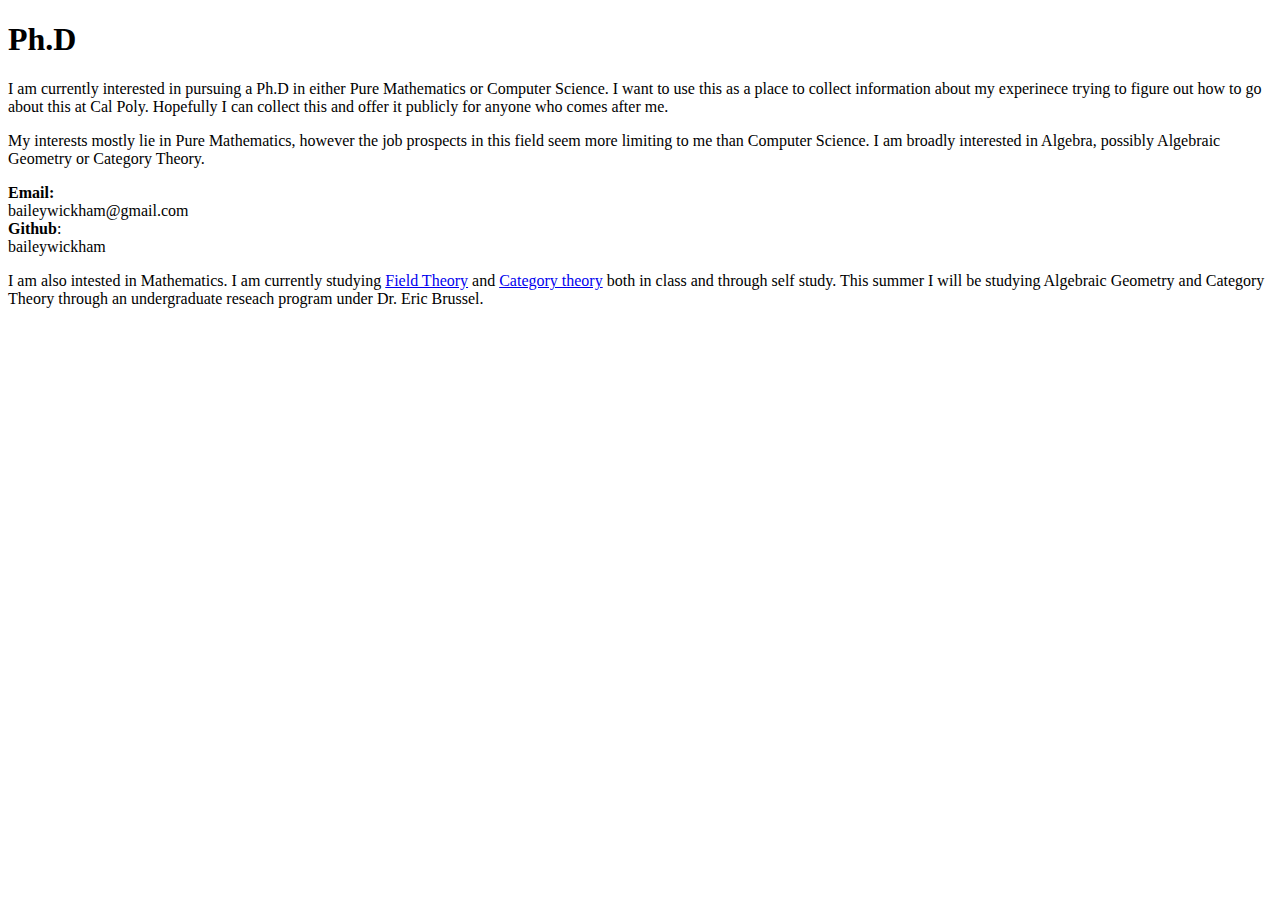
==== phd/index.html @ 2632ed6a "add phd resources" ====
<!DOCTYPE html>
<html>
<head>
<link rel="stylesheet" href="tufte.css"/>
<title>Ph.D</title>
</head>

<body>

<h1>Ph.D</h1>
<p class=subtitle>  </p>
<section>
    <p>I am currently interested in pursuing a Ph.D in either Pure Mathematics or Computer Science. I want to use this as a place to collect information about my experinece trying to figure out how to go about this at Cal Poly. Hopefully I can collect this and offer it publicly for anyone who comes after me.</p>

    <p> My interests mostly lie in Pure Mathematics, however the job prospects in this field seem more limiting to me than Computer Science. I am broadly interested in Algebra, possibly Algebraic Geometry or Category Theory.
    <p>
    <span class="marginnote">
        <b>Email:</b> </br>baileywickham@gmail.com </br>
        <b>Github</b>:</br> baileywickham
    </span>
    </p>

    <p>I am also intested in Mathematics. I am currently studying <a href="https://en.wikipedia.org/wiki/Field_(mathematics)">Field Theory</a> and <a href="https://en.wikipedia.org/wiki/Category_theory">Category theory</a> both in class and through self study. This summer I will be studying Algebraic Geometry and Category Theory through an undergraduate reseach program under Dr. Eric Brussel.

</section>

</body>

</html>
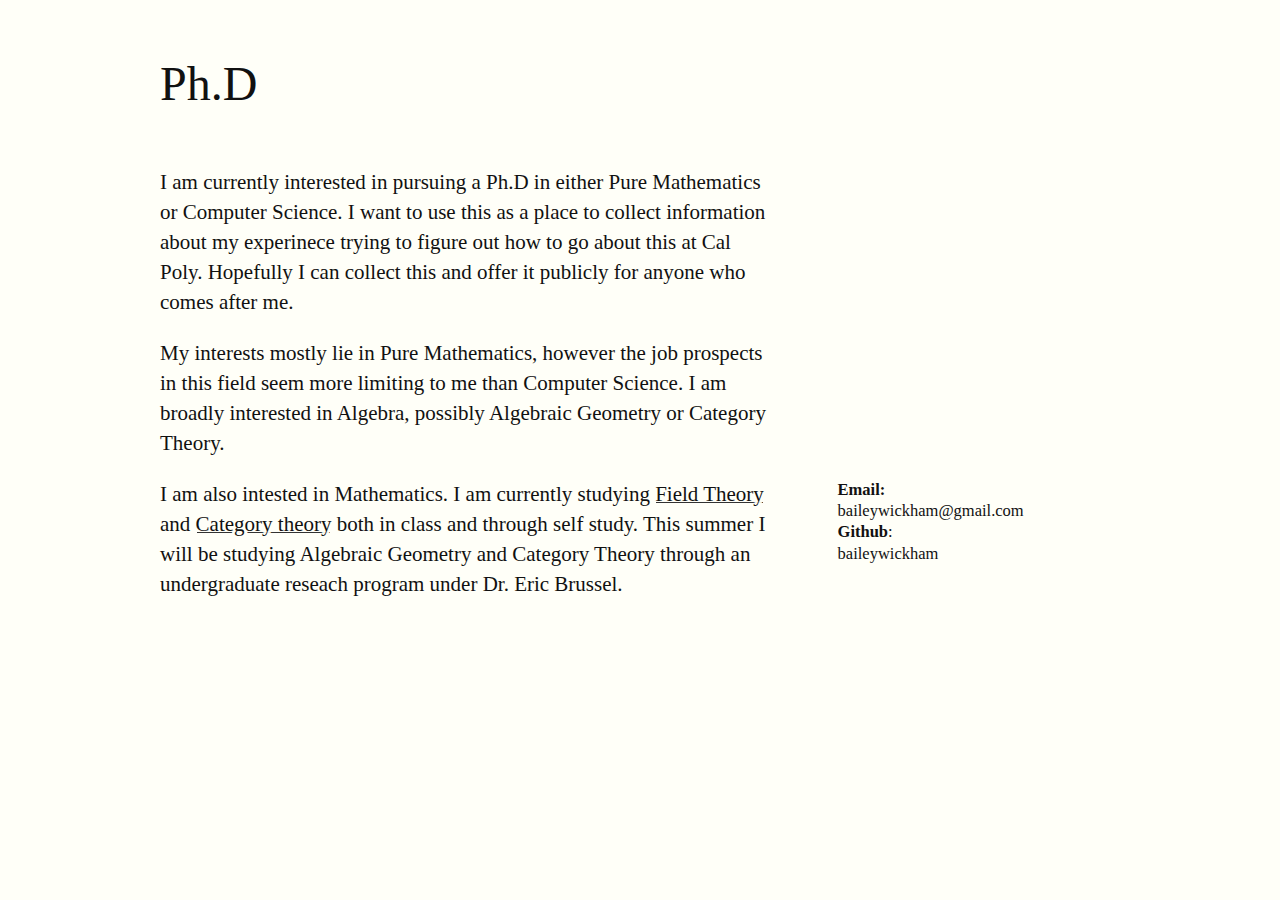
==== commit 81ea182a: "update url" ====
--- a/phd/index.html
+++ b/phd/index.html
@@ -1,7 +1,7 @@
 <!DOCTYPE html>
 <html>
 <head>
-<link rel="stylesheet" href="tufte.css"/>
+<link rel="stylesheet" href="../tufte.css"/>
 <title>Ph.D</title>
 </head>
 
--- a/tufte.css
+++ b/tufte.css
@@ -0,0 +1,287 @@
+@charset "UTF-8";
+
+/* Import ET Book styles
+   adapted from https://github.com/edwardtufte/et-book/blob/gh-pages/et-book.css */
+
+@font-face { font-family: "et-book";
+             src: url("et-book/et-book-roman-line-figures/et-book-roman-line-figures.eot");
+             src: url("et-book/et-book-roman-line-figures/et-book-roman-line-figures.eot?#iefix") format("embedded-opentype"), url("et-book/et-book-roman-line-figures/et-book-roman-line-figures.woff") format("woff"), url("et-book/et-book-roman-line-figures/et-book-roman-line-figures.ttf") format("truetype"), url("et-book/et-book-roman-line-figures/et-book-roman-line-figures.svg#etbookromanosf") format("svg");
+             font-weight: normal;
+             font-style: normal; }
+
+@font-face { font-family: "et-book";
+             src: url("et-book/et-book-display-italic-old-style-figures/et-book-display-italic-old-style-figures.eot");
+             src: url("et-book/et-book-display-italic-old-style-figures/et-book-display-italic-old-style-figures.eot?#iefix") format("embedded-opentype"), url("et-book/et-book-display-italic-old-style-figures/et-book-display-italic-old-style-figures.woff") format("woff"), url("et-book/et-book-display-italic-old-style-figures/et-book-display-italic-old-style-figures.ttf") format("truetype"), url("et-book/et-book-display-italic-old-style-figures/et-book-display-italic-old-style-figures.svg#etbookromanosf") format("svg");
+             font-weight: normal;
+             font-style: italic; }
+
+@font-face { font-family: "et-book";
+             src: url("et-book/et-book-bold-line-figures/et-book-bold-line-figures.eot");
+             src: url("et-book/et-book-bold-line-figures/et-book-bold-line-figures.eot?#iefix") format("embedded-opentype"), url("et-book/et-book-bold-line-figures/et-book-bold-line-figures.woff") format("woff"), url("et-book/et-book-bold-line-figures/et-book-bold-line-figures.ttf") format("truetype"), url("et-book/et-book-bold-line-figures/et-book-bold-line-figures.svg#etbookromanosf") format("svg");
+             font-weight: bold;
+             font-style: normal; }
+
+@font-face { font-family: "et-book-roman-old-style";
+             src: url("et-book/et-book-roman-old-style-figures/et-book-roman-old-style-figures.eot");
+             src: url("et-book/et-book-roman-old-style-figures/et-book-roman-old-style-figures.eot?#iefix") format("embedded-opentype"), url("et-book/et-book-roman-old-style-figures/et-book-roman-old-style-figures.woff") format("woff"), url("et-book/et-book-roman-old-style-figures/et-book-roman-old-style-figures.ttf") format("truetype"), url("et-book/et-book-roman-old-style-figures/et-book-roman-old-style-figures.svg#etbookromanosf") format("svg");
+             font-weight: normal;
+             font-style: normal; }
+
+/* Tufte CSS styles */
+html { font-size: 15px; }
+
+body { width: 87.5%;
+       margin-left: auto;
+       margin-right: auto;
+       padding-left: 12.5%;
+       font-family: et-book, Palatino, "Palatino Linotype", "Palatino LT STD", "Book Antiqua", Georgia, serif;
+       background-color: #fffff8;
+       color: #111;
+       max-width: 1400px;
+       counter-reset: sidenote-counter; }
+
+h1 { font-weight: 400;
+     margin-top: 4rem;
+     margin-bottom: 1.5rem;
+     font-size: 3.2rem;
+     line-height: 1; }
+
+h2 { font-style: italic;
+     font-weight: 400;
+     margin-top: 2.1rem;
+     margin-bottom: 1.4rem;
+     font-size: 2.2rem;
+     line-height: 1; }
+
+h3 { font-style: italic;
+     font-weight: 400;
+     font-size: 1.7rem;
+     margin-top: 2rem;
+     margin-bottom: 1.4rem;
+     line-height: 1; }
+
+hr { display: block;
+     height: 1px;
+     width: 55%;
+     border: 0;
+     border-top: 1px solid #ccc;
+     margin: 1em 0;
+     padding: 0; }
+
+p.subtitle { font-style: italic;
+             margin-top: 1rem;
+             margin-bottom: 1rem;
+             font-size: 1.8rem;
+             display: block;
+             line-height: 1; }
+
+.numeral { font-family: et-book-roman-old-style; }
+
+.danger { color: red; }
+
+.button {
+  background-color: #111; /* Green */
+  border: none;
+  color: white;
+  padding: 15px 32px;
+  text-align: center;
+  text-decoration: none;
+  display: inline-block;
+  font-size: 16px;
+}
+
+article { position: relative;
+          padding: 5rem 0rem; }
+
+section { padding-top: 1rem;
+          padding-bottom: 1rem; }
+
+p, ol, ul { font-size: 1.4rem;
+            line-height: 2rem; }
+
+p { margin-top: 1.4rem;
+    margin-bottom: 1.4rem;
+    padding-right: 0;
+    vertical-align: baseline; }
+
+/* Chapter Epigraphs */
+div.epigraph { margin: 5em 0; }
+
+div.epigraph > blockquote { margin-top: 3em;
+                            margin-bottom: 3em; }
+
+div.epigraph > blockquote, div.epigraph > blockquote > p { font-style: italic; }
+
+div.epigraph > blockquote > footer { font-style: normal; }
+
+div.epigraph > blockquote > footer > cite { font-style: italic; }
+/* end chapter epigraphs styles */
+
+blockquote { font-size: 1.4rem; }
+
+blockquote p { width: 55%;
+               margin-right: 40px; }
+
+blockquote footer { width: 55%;
+                    font-size: 1.1rem;
+                    text-align: right; }
+
+section > p, section > footer, section > table { width: 55%; }
+
+/* 50 + 5 == 55, to be the same width as paragraph */
+section > ol, section > ul { width: 50%;
+                             -webkit-padding-start: 5%; }
+
+li:not(:first-child) { margin-top: 0.25rem; }
+
+figure { padding: 0;
+         border: 0;
+         font-size: 100%;
+         font: inherit;
+         vertical-align: baseline;
+         max-width: 55%;
+         -webkit-margin-start: 0;
+         -webkit-margin-end: 0;
+         margin: 0 0 3em 0; }
+
+figcaption { float: right;
+             clear: right;
+             margin-top: 0;
+             margin-bottom: 0;
+             font-size: 1.1rem;
+             line-height: 1.6;
+             vertical-align: baseline;
+             position: relative;
+             max-width: 40%; }
+
+figure.fullwidth figcaption { margin-right: 24%; }
+
+/* Links: replicate underline that clears descenders */
+a:link, a:visited { color: inherit; }
+
+a:link { text-decoration: none;
+         background: -webkit-linear-gradient(#fffff8, #fffff8), -webkit-linear-gradient(#fffff8, #fffff8), -webkit-linear-gradient(#333, #333);
+         background: linear-gradient(#fffff8, #fffff8), linear-gradient(#fffff8, #fffff8), linear-gradient(#333, #333);
+         -webkit-background-size: 0.05em 1px, 0.05em 1px, 1px 1px;
+         -moz-background-size: 0.05em 1px, 0.05em 1px, 1px 1px;
+         background-size: 0.05em 1px, 0.05em 1px, 1px 1px;
+         background-repeat: no-repeat, no-repeat, repeat-x;
+         text-shadow: 0.03em 0 #fffff8, -0.03em 0 #fffff8, 0 0.03em #fffff8, 0 -0.03em #fffff8, 0.06em 0 #fffff8, -0.06em 0 #fffff8, 0.09em 0 #fffff8, -0.09em 0 #fffff8, 0.12em 0 #fffff8, -0.12em 0 #fffff8, 0.15em 0 #fffff8, -0.15em 0 #fffff8;
+         background-position: 0% 93%, 100% 93%, 0% 93%; }
+
+@media screen and (-webkit-min-device-pixel-ratio: 0) { a:link { background-position-y: 87%, 87%, 87%; } }
+
+a:link::selection { text-shadow: 0.03em 0 #b4d5fe, -0.03em 0 #b4d5fe, 0 0.03em #b4d5fe, 0 -0.03em #b4d5fe, 0.06em 0 #b4d5fe, -0.06em 0 #b4d5fe, 0.09em 0 #b4d5fe, -0.09em 0 #b4d5fe, 0.12em 0 #b4d5fe, -0.12em 0 #b4d5fe, 0.15em 0 #b4d5fe, -0.15em 0 #b4d5fe;
+                    background: #b4d5fe; }
+
+a:link::-moz-selection { text-shadow: 0.03em 0 #b4d5fe, -0.03em 0 #b4d5fe, 0 0.03em #b4d5fe, 0 -0.03em #b4d5fe, 0.06em 0 #b4d5fe, -0.06em 0 #b4d5fe, 0.09em 0 #b4d5fe, -0.09em 0 #b4d5fe, 0.12em 0 #b4d5fe, -0.12em 0 #b4d5fe, 0.15em 0 #b4d5fe, -0.15em 0 #b4d5fe;
+                         background: #b4d5fe; }
+
+/* Sidenotes, margin notes, figures, captions */
+img { max-width: 100%; }
+
+.sidenote, .marginnote { float: right;
+                         clear: right;
+                         margin-right: -60%;
+                         width: 50%;
+                         margin-top: 0;
+                         margin-bottom: 0;
+                         font-size: 1.1rem;
+                         line-height: 1.3;
+                         vertical-align: baseline;
+                         position: relative; }
+
+.sidenote-number { counter-increment: sidenote-counter; }
+
+.sidenote-number:after, .sidenote:before { font-family: et-book-roman-old-style;
+                                           position: relative;
+                                           vertical-align: baseline; }
+
+.sidenote-number:after { content: counter(sidenote-counter);
+                         font-size: 1rem;
+                         top: -0.5rem;
+                         left: 0.1rem; }
+
+.sidenote:before { content: counter(sidenote-counter) " ";
+                   font-size: 1rem;
+                   top: -0.5rem; }
+
+blockquote .sidenote, blockquote .marginnote { margin-right: -82%;
+                                               min-width: 59%;
+                                               text-align: left; }
+
+div.fullwidth, table.fullwidth { width: 100%; }
+
+div.table-wrapper { overflow-x: auto;
+                    font-family: "Trebuchet MS", "Gill Sans", "Gill Sans MT", sans-serif; }
+
+.sans { font-family: "Gill Sans", "Gill Sans MT", Calibri, sans-serif;
+        letter-spacing: .03em; }
+
+code { font-family: Consolas, "Liberation Mono", Menlo, Courier, monospace;
+       font-size: 1.0rem;
+       line-height: 1.42; }
+
+.sans > code { font-size: 1.2rem; }
+
+h1 > code, h2 > code, h3 > code { font-size: 0.80em; }
+
+.marginnote > code, .sidenote > code { font-size: 1rem; }
+
+pre.code { font-size: 0.9rem;
+           width: 52.5%;
+           margin-left: 2.5%;
+           overflow-x: auto; }
+
+pre.code.fullwidth { width: 90%; }
+
+.fullwidth { max-width: 90%;
+             clear:both; }
+
+span.newthought { font-variant: small-caps;
+                  font-size: 1.2em; }
+
+input.margin-toggle { display: none; }
+
+label.sidenote-number { display: inline; }
+
+label.margin-toggle:not(.sidenote-number) { display: none; }
+
+.iframe-wrapper { position: relative;
+                  padding-bottom: 56.25%; /* 16:9 */
+                  padding-top: 25px;
+                  height: 0; }
+
+.iframe-wrapper iframe { position: absolute;
+                         top: 0;
+                         left: 0;
+                         width: 100%;
+                         height: 100%; }
+
+@media (max-width: 760px) { body { width: 84%;
+                                   padding-left: 8%;
+                                   padding-right: 8%; }
+                            hr, section > p, section > footer, section > table { width: 100%; }
+                            pre.code { width: 97%; }
+                            section > ol { width: 90%; }
+                            section > ul { width: 90%; }
+                            figure { max-width: 90%; }
+                            figcaption, figure.fullwidth figcaption { margin-right: 0%;
+                                                                      max-width: none; }
+                            blockquote { margin-left: 1.5em;
+                                         margin-right: 0em; }
+                            blockquote p, blockquote footer { width: 100%; }
+                            label.margin-toggle:not(.sidenote-number) { display: inline; }
+                            .sidenote, .marginnote { display: none; }
+                            .margin-toggle:checked + .sidenote,
+                            .margin-toggle:checked + .marginnote { display: block;
+                                                                   float: left;
+                                                                   left: 1rem;
+                                                                   clear: both;
+                                                                   width: 95%;
+                                                                   margin: 1rem 2.5%;
+                                                                   vertical-align: baseline;
+                                                                   position: relative; }
+                            label { cursor: pointer; }
+                            div.table-wrapper, table { width: 85%; }
+                            img { width: 100%; } }
